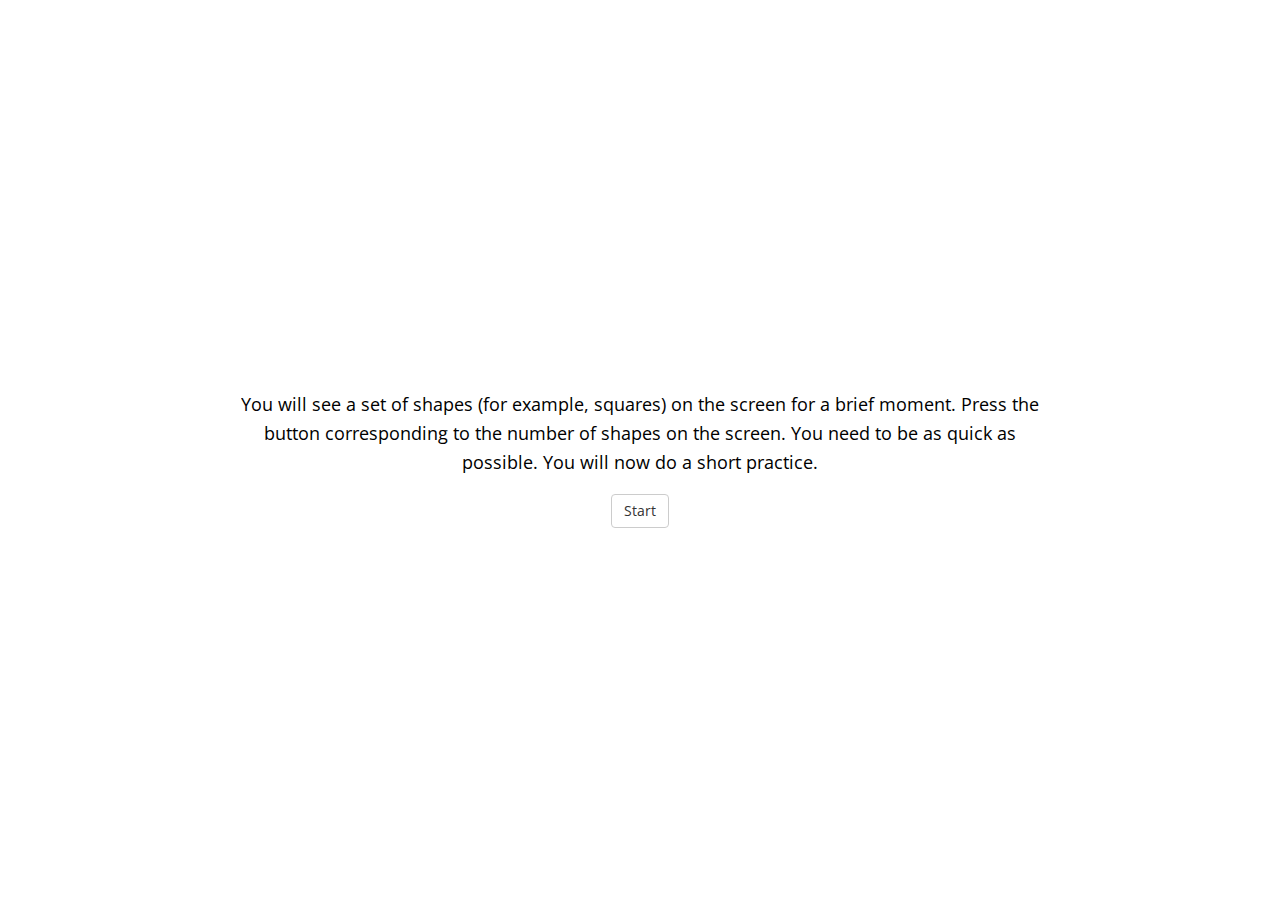
==== day1.html @ abc29059 "push day 1" ====
<!DOCTYPE html>
<html>
  <head>
    <meta name="viewport" content="width=device-width, initial-scale=1">
    <script src="jspsych/jspsych.js"></script>
    <script src="jspsych/plugins/jspsych-html-button-response.js"></script>
    <script src="jspsych/plugins/jspsych-html-keyboard-response.js"></script>
    <script src="jspsych/plugins/jspsych-html-slider-response.js"></script>
    <script src="svg.js/svg.min.js"></script>
    <script src="generate-stimuli.js"></script>
    <script src="day1.config.js"></script>
    <script type="text/javascript" src="TestMyBrain.12.18.min.js"></script>
    <link rel="stylesheet" href="jspsych/css/jspsych.css">
    <link rel="stylesheet" href="implicit-bias.css">
  </head>
  <body>
  </body>
  <script src="implicit-bias-task.js"></script>
</html>
---- jspsych/css/jspsych.css ----
/*
 * CSS for jsPsych experiments.
 *
 * This stylesheet provides minimal styling to make jsPsych
 * experiments look polished without any additional styles.
 */

 @import url(https://fonts.googleapis.com/css?family=Open+Sans:400italic,700italic,400,700);

/* Container holding jsPsych content */

 .jspsych-display-element {
   display: flex;
   flex-direction: column;
   overflow-y: auto;
 }

 .jspsych-display-element:focus {
   outline: none;
 }

 .jspsych-content-wrapper {
   display: flex;
   margin: auto;
   flex: 1 1 100%;
   width: 100%;
 }

 .jspsych-content {
   max-width: 95%; /* this is mainly an IE 10-11 fix */
   text-align: center;
   margin: auto; /* this is for overflowing content */
 }

 .jspsych-top {
   align-items: flex-start;
 }

 .jspsych-middle {
   align-items: center;
 }

/* fonts and type */

.jspsych-display-element {
  font-family: 'Open Sans', 'Arial', sans-serif;
  font-size: 18px;
  line-height: 1.6em;
}

/* Form elements like input fields and buttons */

.jspsych-display-element input[type="text"] {
  font-family: 'Open Sans', 'Arial', sans-serif;
  font-size: 14px;
}

/* borrowing Bootstrap style for btn elements, but combining styles a bit */
.jspsych-btn {
  display: inline-block;
  padding: 6px 12px;
  margin: 0px;
  font-size: 14px;
  font-weight: 400;
  font-family: 'Open Sans', 'Arial', sans-serif;
  cursor: pointer;
  line-height: 1.4;
  text-align: center;
  white-space: nowrap;
  vertical-align: middle;
  background-image: none;
  border: 1px solid transparent;
  border-radius: 4px;
  color: #333;
  background-color: #fff;
  border-color: #ccc;
}

.jspsych-btn:hover {
  background-color: #ddd;
  border-color: #aaa;
}

.jspsych-btn:disabled {
  background-color: #eee;
  color: #aaa;
  border-color: #ccc;
  cursor: not-allowed;
}

/* jsPsych progress bar */

#jspsych-progressbar-container {
  color: #555;
  border-bottom: 1px solid #dedede;
  background-color: #f9f9f9;
  margin-bottom: 1em;
  text-align: center;
  padding: 8px 0px;
  width: 100%;
  line-height: 1em;
}
#jspsych-progressbar-container span {
  font-size: 14px;
  padding-right: 14px;
}
#jspsych-progressbar-outer {
  background-color: #eee;
  width: 50%;
  margin: auto;
  height: 14px;
  display: inline-block;
  vertical-align: middle;
  box-shadow: inset 0 1px 2px rgba(0,0,0,0.1);
}
#jspsych-progressbar-inner {
  background-color: #aaa;
  width: 0%;
  height: 100%;
}

/* Control appearance of jsPsych.data.displayData() */
#jspsych-data-display {
  text-align: left;
}
---- implicit-bias.css ----
svg, .train-word {
        border: 0px solid #aaa;
        border-radius: 10px;
        padding: 15px;
        margin: 0px 0px 20px 0px;
        box-shadow: 0px 0px 5px 2px #ddd;
        outline: none;
      }

      .train-word {
        width: 200px;
        height: 200px;
        line-height: 200px;
        margin: 0px 0px 61.2px 0px;
        color: #444;
        font-size: 24px;
      }

      div.test-image {
        margin: 15px;
        cursor: pointer;
      }

      #jspsych-html-button-response-btngroup {
        width: 280px;
        margin: auto;
      }

      div.instructions {
        max-width: 800px;
      }

      @media only screen and (max-width: 600px) {
        div.instructions {
          font-size: 14px;
          line-height: 1.5em;
        }
      }
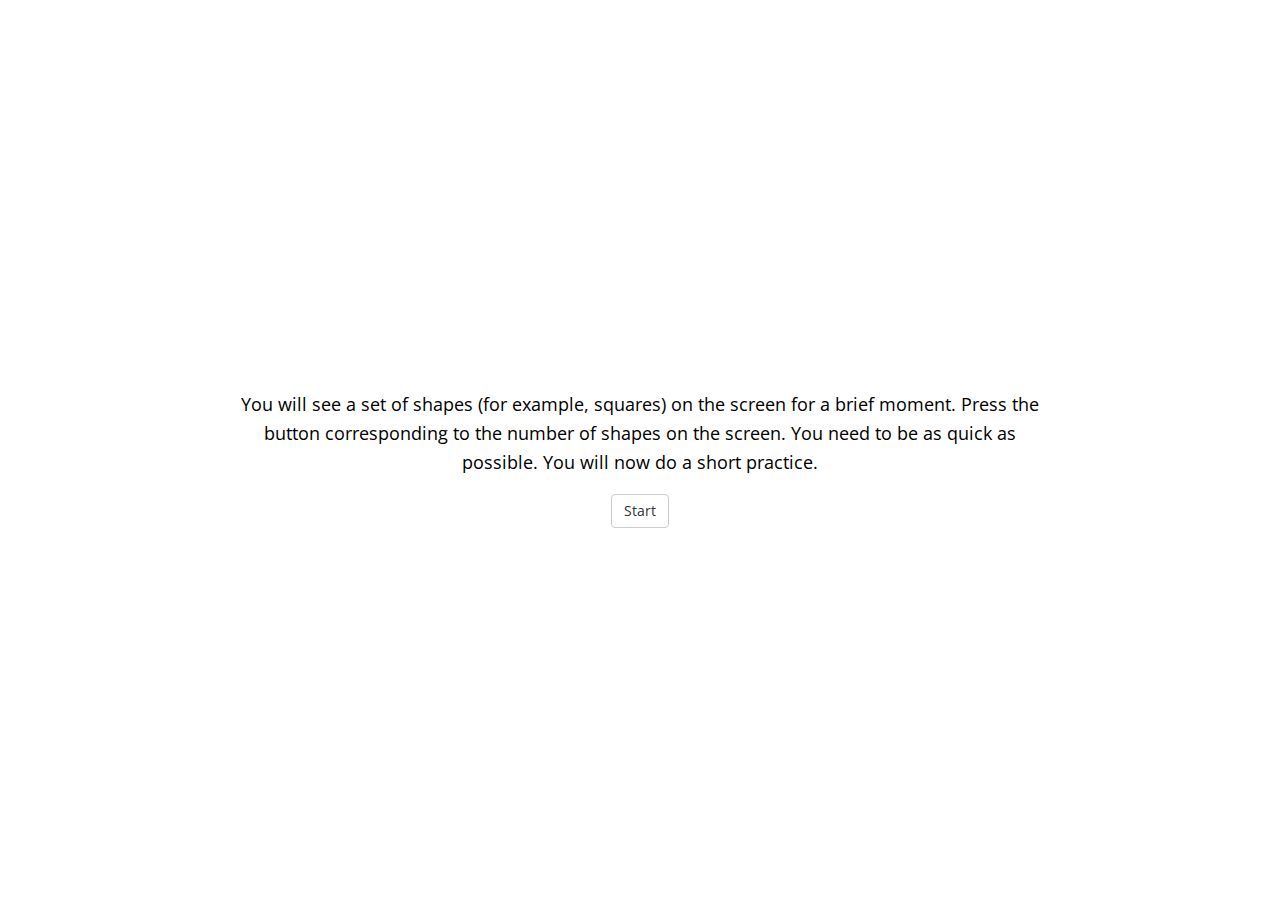
==== commit eb0997ed: "add call function" ====
--- a/day1.html
+++ b/day1.html
@@ -6,6 +6,7 @@
     <script src="jspsych/plugins/jspsych-html-button-response.js"></script>
     <script src="jspsych/plugins/jspsych-html-keyboard-response.js"></script>
     <script src="jspsych/plugins/jspsych-html-slider-response.js"></script>
+    <script src="jspsych/plugins/jspsych-call-function.js"></script>
     <script src="svg.js/svg.min.js"></script>
     <script src="generate-stimuli.js"></script>
     <script src="day1.config.js"></script>
